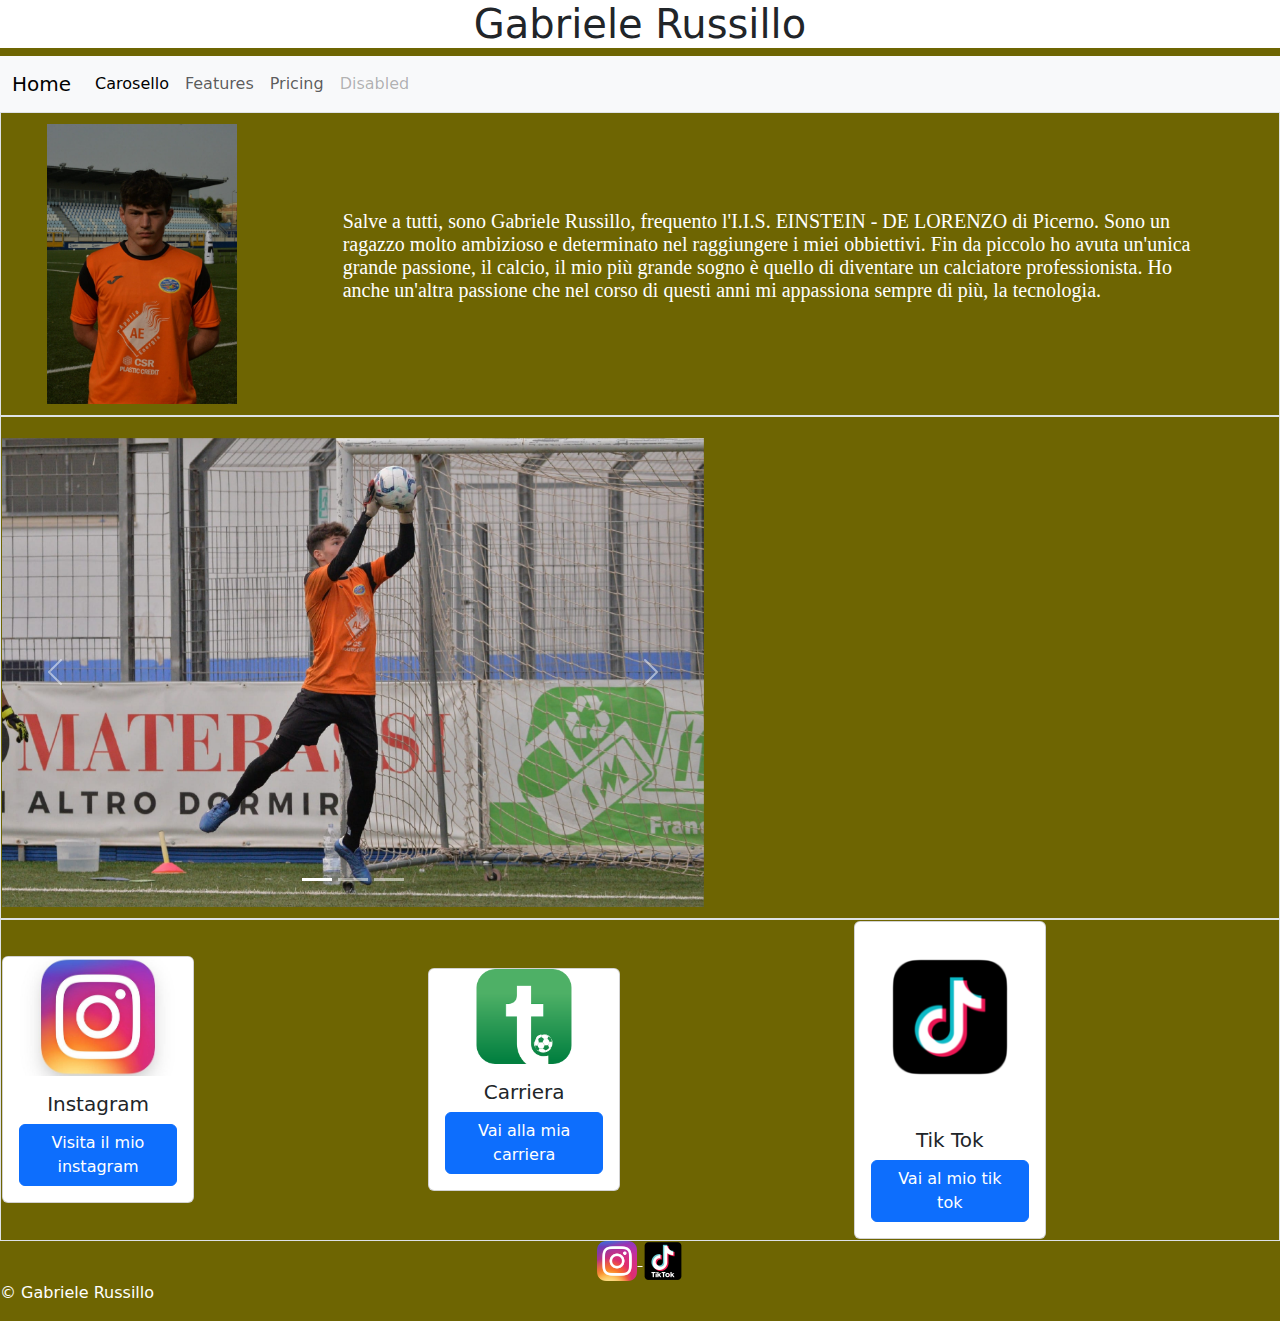
==== index.html @ b3c830a7 "up" ====
<html>
	<head>
		<title>GABRIELE RUSSILLO</title>	
			<link href="https://cdn.jsdelivr.net/npm/bootstrap@5.3.3/dist/css/bootstrap.min.css" rel="stylesheet" integrity="sha384-QWTKZyjpPEjISv5WaRU9OFeRpok6YctnYmDr5pNlyT2bRjXh0JMhjY6hW+ALEwIH" crossorigin="anonymous">
			<link rel="stylesheet" type="text/css" href="mystyle.css"/>
	</head>
		<body>	
			<header>
				<h1 class="h1">Gabriele Russillo</h1>
				<nav class="navbar navbar-expand-lg bg-body-tertiary">
				
  <div class="container-fluid">
    <a class="navbar-brand" href="#Home">Home</a>
    <button class="navbar-toggler" type="button" data-bs-toggle="collapse" data-bs-target="#navbarNav" aria-controls="navbarNav" aria-expanded="false" aria-label="Toggle navigation">
      <span class="navbar-toggler-icon"></span>
    </button>
    <div class="collapse navbar-collapse" id="navbarNav">
      <ul class="navbar-nav">
        <li class="nav-item">
          <a class="nav-link active" aria-current="page" href="#Carosello">Carosello</a>
        </li>
        <li class="nav-item">
          <a class="nav-link" href="#">Features</a>
        </li>
        <li class="nav-item">
          <a class="nav-link" href="#">Pricing</a>
        </li>
        <li class="nav-item">
          <a class="nav-link disabled" aria-disabled="true">Disabled</a>
        </li>
      </ul>
    </div>
  </div>
</nav>
			</header>
			
			
			
	<main>
	<section id="Home">
		<table class="border">
			<tbody>
				<tr>
					<td>
						<center>
							<img class="gabriele" src="gabriele.jpg" alt="Gabrile Russillo foto." title="Gabrile Russillo foto." />
						</center>	
					</td>
					<td class="style">
						<p class="style">
							Salve a tutti, sono Gabriele Russillo, frequento l'I.I.S. EINSTEIN - DE LORENZO di Picerno.
							Sono un ragazzo molto ambizioso e determinato nel raggiungere i miei obbiettivi. 
							Fin da piccolo ho avuta un'unica grande passione, il calcio, 
							il mio più grande sogno è quello di diventare un calciatore professionista. 
							Ho anche un'altra passione che nel corso di questi anni mi appassiona sempre di più, la tecnologia.
						</p>
						
					</td>
				</tr>
			</tbody>
		</table>
		</section>
<table class="border">
			<tbody>
				<tr>
					<td>
		
			<section id="Carosello">
			<div id="carouselExampleIndicators" class="carousel slide" style="margin-top:20px; margin-bottom:10px; margin-right:45%" >
  <div class="carousel-indicators">
    <button type="button" data-bs-target="#carouselExampleIndicators" data-bs-slide-to="0" class="active" aria-current="true" aria-label="Slide 1"></button>
    <button type="button" data-bs-target="#carouselExampleIndicators" data-bs-slide-to="1" aria-label="Slide 2"></button>
    <button type="button" data-bs-target="#carouselExampleIndicators" data-bs-slide-to="2" aria-label="Slide 3"></button>
  </div>
  <div class="carousel-inner">
    <div class="carousel-item active">
      <img src="4.jpg" class="d-block w-100" alt="...">
    </div>                                            
    <div class="carousel-item">                       
      <img src="5.jpg" class="d-block w-100" alt="...">
    </div>                                            
    <div class="carousel-item">                       
      <img src="6.jpg" class="d-block w-100" alt="..." >
    </div>
  </div>
  <button class="carousel-control-prev" type="button" data-bs-target="#carouselExampleIndicators" data-bs-slide="prev">
    <span class="carousel-control-prev-icon" aria-hidden="true"></span>
    <span class="visually-hidden">Previous</span>
  </button>
  <button class="carousel-control-next" type="button" data-bs-target="#carouselExampleIndicators" data-bs-slide="next">
    <span class="carousel-control-next-icon" aria-hidden="true"></span>
    <span class="visually-hidden">Next</span>
  </button>
</div>
</section>



</tbody>
				</tr>
					</td>
					
</table>
<table class="border">
				
				<tbody>
					<tr>
						<td>
							
								<div class="card" style="width: 12rem;">
  <img src="10.jpg" class="card-img-top" alt="Logo Instagram">
  <div class="card-body" style="text-align:center">
    <h5 class="card-title">Instagram</h5>
    <a href="https://www.instagram.com/_gabriele_russillo_/" target="_blank" class="btn btn-primary">Visita il mio instagram</a>
  </div>
</div>							
							
						</td>
						<td style="text-align: right">
							
								<div class="card" style="width: 12rem;">
  <img src="9.jpg" class="card-img-top" alt="Logo Tuttocampo">
  <div class="card-body" style="text-align:center">
    <h5 class="card-title">Carriera</h5>
    <a href="https://www.tuttocampo.it/Italia/GiovanissimiNazionaliU15/GironeDSerieC/Giocatore/Scheda/8597052/Carriera" target="_blank" class="btn btn-primary">Vai alla  mia carriera</a>
  </div>
</div>								
							
						</td>
						<td>
							
								<div class="card" style="width: 12rem;">
  <img src="13.jpg" class="card-img-top" alt="Logo Tuttocampo">
  <div class="card-body" style="text-align:center">
    <h5 class="card-title">Tik Tok</h5>
    <a href="https://www.tiktok.com/@_gabriele_russillo_" target="_blank" class="btn btn-primary">Vai al mio tik tok</a>
  </div>
</div>								
						</td>	
						</td>	
					</tr>
				</tbody>
			</table>



	<center> 
  <a href="https://www.instagram.com/_gabriele_russillo_/?__pwa=1#" target="_blank" style="color: white; text-decoration: underline;">
    <img src="16.jpg" alt="Instagram" style="width: 40px; height: 40px; vertical-align: middle;">    
  </a>
    
  <a href="https://www.tiktok.com/@_gabriele_russillo_" target="_blank" style="color: white; text-decoration: underline;">
    <img src="17.jpg" alt="Instagram" style="width: 40px; height: 40px; vertical-align: middle;">    
  </a>
</center>
	</main>
		<footer>
			<p style = "color:white";>&copy; Gabriele Russillo</p>
		</footer>
			<script src="https://cdn.jsdelivr.net/npm/bootstrap@5.3.3/dist/js/bootstrap.bundle.min.js" integrity="sha384-YvpcrYf0tY3lHB60NNkmXc5s9fDVZLESaAA55NDzOxhy9GkcIdslK1eN7N6jIeHz" crossorigin="anonymous"></script>

		</body>	
</html>
---- mystyle.css ----
body {
	background-color: #6e6502;
}
	
h1 {
	text-align:center;
	color:black;
	background-color:white;
}

.border {
	border: 2px double black;
}

table {
	width: 100%;
}

.style {
	font-size:20px;
	padding:30px; 
	color:white; 
	font-family:'Times New Roman', serif;
}

.gabriele {
	width: 75%;
	height: auto;
	padding:10px;	
}

.francavilla {
	width: 75%;
	height: auto;
	padding:10px;	
}
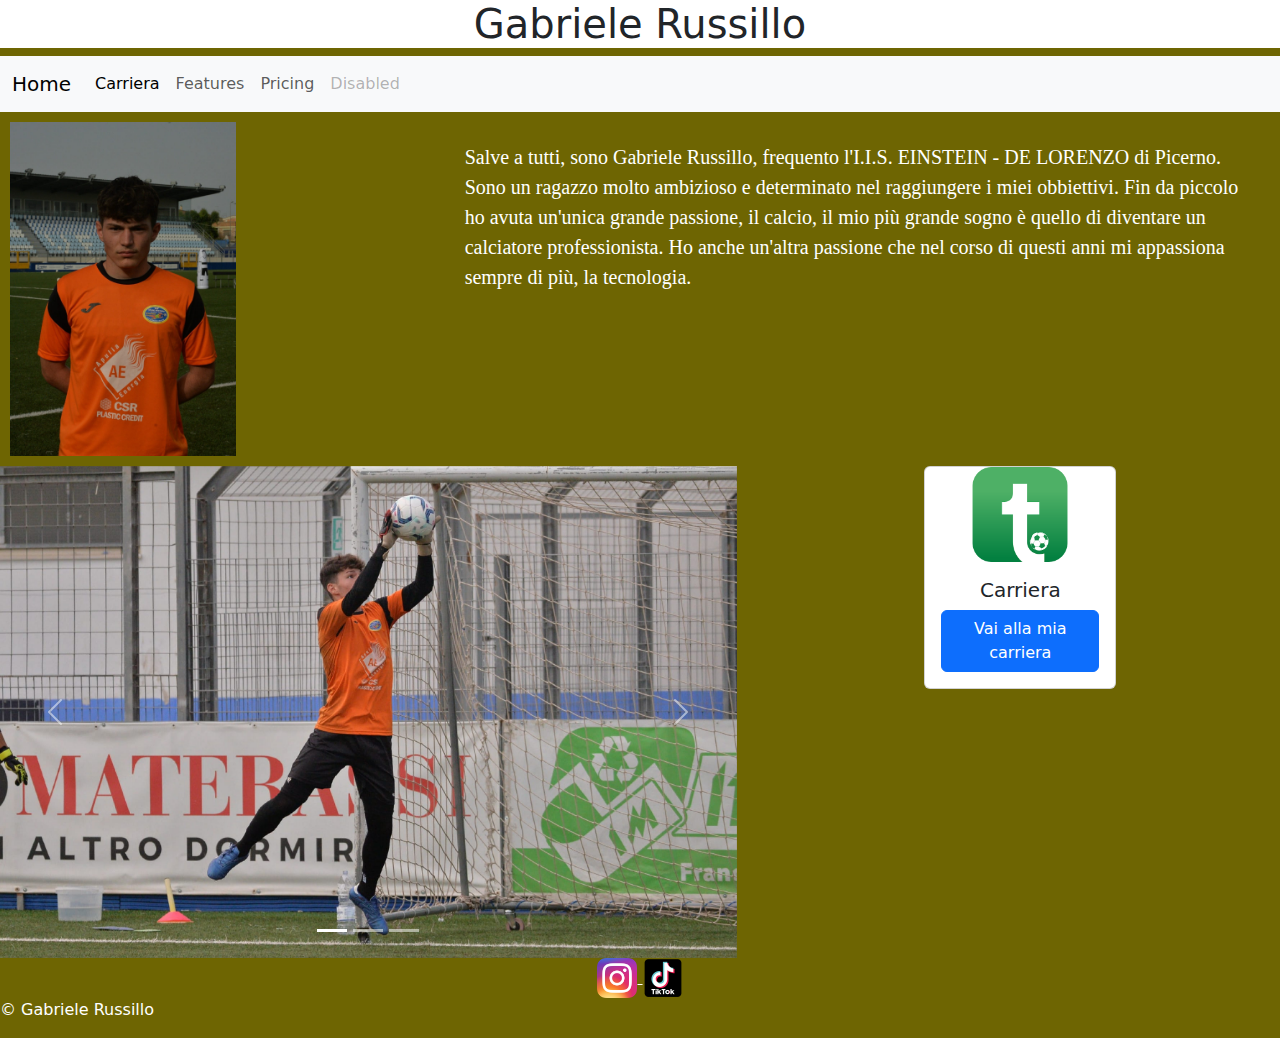
==== commit fd1f5759: "navbar" ====
--- a/index.html
+++ b/index.html
@@ -17,7 +17,7 @@
     <div class="collapse navbar-collapse" id="navbarNav">
       <ul class="navbar-nav">
         <li class="nav-item">
-          <a class="nav-link active" aria-current="page" href="#Carosello">Carosello</a>
+          <a class="nav-link active" aria-current="page" href="carriera.html" >Carriera</a>
         </li>
         <li class="nav-item">
           <a class="nav-link" href="#">Features</a>
@@ -38,35 +38,25 @@
 			
 	<main>
 	<section id="Home">
-		<table class="border">
-			<tbody>
-				<tr>
-					<td>
-						<center>
-							<img class="gabriele" src="gabriele.jpg" alt="Gabrile Russillo foto." title="Gabrile Russillo foto." />
-						</center>	
-					</td>
-					<td class="style">
-						<p class="style">
-							Salve a tutti, sono Gabriele Russillo, frequento l'I.I.S. EINSTEIN - DE LORENZO di Picerno.
-							Sono un ragazzo molto ambizioso e determinato nel raggiungere i miei obbiettivi. 
-							Fin da piccolo ho avuta un'unica grande passione, il calcio, 
-							il mio più grande sogno è quello di diventare un calciatore professionista. 
-							Ho anche un'altra passione che nel corso di questi anni mi appassiona sempre di più, la tecnologia.
-						</p>
-						
-					</td>
-				</tr>
-			</tbody>
-		</table>
+		<div class="row">
+			<div class="col-4" style="background-color:#6e6502;">
+			<img class="gabriele" src="gabriele.jpg" alt="Gabrile Russillo foto." title="Gabrile Russillo foto." />
+			</div>
+			<div class="col-8" style="background-color:#6e6502;">
+			<p class="style">
+				Salve a tutti, sono Gabriele Russillo, frequento l'I.I.S. EINSTEIN - DE LORENZO di Picerno.
+				Sono un ragazzo molto ambizioso e determinato nel raggiungere i miei obbiettivi. 
+				Fin da piccolo ho avuta un'unica grande passione, il calcio, 
+				il mio più grande sogno è quello di diventare un calciatore professionista. 
+				Ho anche un'altra passione che nel corso di questi anni mi appassiona sempre di più, la tecnologia.
+			</p>
+			</div>
+		</div>
 		</section>
-<table class="border">
-			<tbody>
-				<tr>
-					<td>
-		
-			<section id="Carosello">
-			<div id="carouselExampleIndicators" class="carousel slide" style="margin-top:20px; margin-bottom:10px; margin-right:45%" >
+		<section id="Carosello">
+		<div class="row">
+			<div class="col-7" style="background-color:#6e6502;">
+<div id="carouselExampleIndicators" class="carousel slide">
   <div class="carousel-indicators">
     <button type="button" data-bs-target="#carouselExampleIndicators" data-bs-slide-to="0" class="active" aria-current="true" aria-label="Slide 1"></button>
     <button type="button" data-bs-target="#carouselExampleIndicators" data-bs-slide-to="1" aria-label="Slide 2"></button>
@@ -91,59 +81,24 @@
     <span class="carousel-control-next-icon" aria-hidden="true"></span>
     <span class="visually-hidden">Next</span>
   </button>
-</div>
-</section>
-
-
-
-</tbody>
-				</tr>
-					</td>
-					
-</table>
-<table class="border">
-				
-				<tbody>
-					<tr>
-						<td>
-							
-								<div class="card" style="width: 12rem;">
-  <img src="10.jpg" class="card-img-top" alt="Logo Instagram">
-  <div class="card-body" style="text-align:center">
-    <h5 class="card-title">Instagram</h5>
-    <a href="https://www.instagram.com/_gabriele_russillo_/" target="_blank" class="btn btn-primary">Visita il mio instagram</a>
-  </div>
-</div>							
-							
-						</td>
-						<td style="text-align: right">
-							
-								<div class="card" style="width: 12rem;">
+</div>			</div>
+			<div class="col-5" style="background-color:#6e6502;">
+			<center>
+				<div class="card" style="width: 12rem;">
   <img src="9.jpg" class="card-img-top" alt="Logo Tuttocampo">
   <div class="card-body" style="text-align:center">
     <h5 class="card-title">Carriera</h5>
     <a href="https://www.tuttocampo.it/Italia/GiovanissimiNazionaliU15/GironeDSerieC/Giocatore/Scheda/8597052/Carriera" target="_blank" class="btn btn-primary">Vai alla  mia carriera</a>
   </div>
-</div>								
-							
-						</td>
-						<td>
-							
-								<div class="card" style="width: 12rem;">
-  <img src="13.jpg" class="card-img-top" alt="Logo Tuttocampo">
-  <div class="card-body" style="text-align:center">
-    <h5 class="card-title">Tik Tok</h5>
-    <a href="https://www.tiktok.com/@_gabriele_russillo_" target="_blank" class="btn btn-primary">Vai al mio tik tok</a>
-  </div>
-</div>								
-						</td>	
-						</td>	
-					</tr>
-				</tbody>
-			</table>
+</div>	
+</center>
+		</div>
+			</div>
+			</section>
 
 
-
+</tbody>
+				
 	<center> 
   <a href="https://www.instagram.com/_gabriele_russillo_/?__pwa=1#" target="_blank" style="color: white; text-decoration: underline;">
     <img src="16.jpg" alt="Instagram" style="width: 40px; height: 40px; vertical-align: middle;">    
--- a/mystyle.css
+++ b/mystyle.css
@@ -24,7 +24,7 @@
 }
 
 .gabriele {
-	width: 75%;
+	width: 60%;
 	height: auto;
 	padding:10px;	
 }
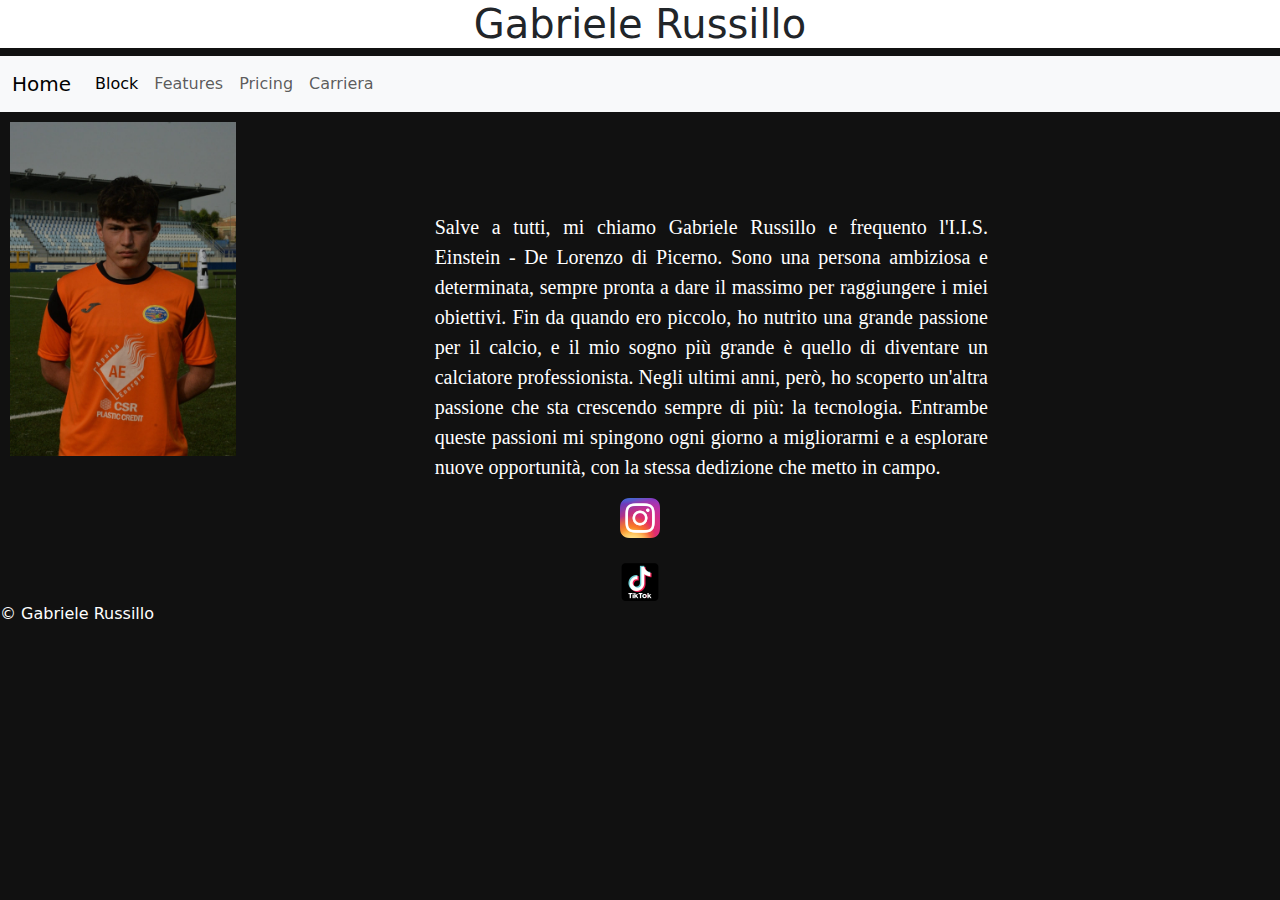
==== commit 9f97b6fd: "up" ====
--- a/index.html
+++ b/index.html
@@ -7,112 +7,63 @@
 		<body>	
 			<header>
 				<h1 class="h1">Gabriele Russillo</h1>
-				<nav class="navbar navbar-expand-lg bg-body-tertiary">
+					<nav class="navbar navbar-expand-lg bg-body-tertiary">
 				
-  <div class="container-fluid">
-    <a class="navbar-brand" href="#Home">Home</a>
-    <button class="navbar-toggler" type="button" data-bs-toggle="collapse" data-bs-target="#navbarNav" aria-controls="navbarNav" aria-expanded="false" aria-label="Toggle navigation">
-      <span class="navbar-toggler-icon"></span>
-    </button>
-    <div class="collapse navbar-collapse" id="navbarNav">
-      <ul class="navbar-nav">
-        <li class="nav-item">
-          <a class="nav-link active" aria-current="page" href="carriera.html" >Carriera</a>
-        </li>
-        <li class="nav-item">
-          <a class="nav-link" href="#">Features</a>
-        </li>
-        <li class="nav-item">
-          <a class="nav-link" href="#">Pricing</a>
-        </li>
-        <li class="nav-item">
-          <a class="nav-link disabled" aria-disabled="true">Disabled</a>
-        </li>
-      </ul>
-    </div>
-  </div>
-</nav>
+						<div class="container-fluid">
+							<a class="navbar-brand" href="#Home">Home</a>
+								<button class="navbar-toggler" type="button" data-bs-toggle="collapse" data-bs-target="#navbarNav" aria-controls="navbarNav" aria-expanded="false" aria-label="Toggle navigation">
+									<span class="navbar-toggler-icon"></span>
+								</button>
+									<div class="collapse navbar-collapse" id="navbarNav">
+										<ul class="navbar-nav">
+											<li class="nav-item">
+												<a class="nav-link active" aria-current="page" href="#" >Block</a>
+											</li>
+											<li class="nav-item">
+												<a class="nav-link" href="#">Features</a>
+											</li>
+											<li class="nav-item">
+												<a class="nav-link" href="#">Pricing</a>
+											</li>
+											<li class="nav-item">
+												<a class="nav-link" href="carriera.html">Carriera</a>
+											</li>
+										</ul>
+						</div>
+									</div>
+					</nav>
 			</header>
-			
-			
-			
-	<main>
-	<section id="Home">
-		<div class="row">
-			<div class="col-4" style="background-color:#6e6502;">
-			<img class="gabriele" src="gabriele.jpg" alt="Gabrile Russillo foto." title="Gabrile Russillo foto." />
-			</div>
-			<div class="col-8" style="background-color:#6e6502;">
-			<p class="style">
-				Salve a tutti, sono Gabriele Russillo, frequento l'I.I.S. EINSTEIN - DE LORENZO di Picerno.
-				Sono un ragazzo molto ambizioso e determinato nel raggiungere i miei obbiettivi. 
-				Fin da piccolo ho avuta un'unica grande passione, il calcio, 
-				il mio più grande sogno è quello di diventare un calciatore professionista. 
-				Ho anche un'altra passione che nel corso di questi anni mi appassiona sempre di più, la tecnologia.
-			</p>
-			</div>
-		</div>
-		</section>
-		<section id="Carosello">
-		<div class="row">
-			<div class="col-7" style="background-color:#6e6502;">
-<div id="carouselExampleIndicators" class="carousel slide">
-  <div class="carousel-indicators">
-    <button type="button" data-bs-target="#carouselExampleIndicators" data-bs-slide-to="0" class="active" aria-current="true" aria-label="Slide 1"></button>
-    <button type="button" data-bs-target="#carouselExampleIndicators" data-bs-slide-to="1" aria-label="Slide 2"></button>
-    <button type="button" data-bs-target="#carouselExampleIndicators" data-bs-slide-to="2" aria-label="Slide 3"></button>
-  </div>
-  <div class="carousel-inner">
-    <div class="carousel-item active">
-      <img src="4.jpg" class="d-block w-100" alt="...">
-    </div>                                            
-    <div class="carousel-item">                       
-      <img src="5.jpg" class="d-block w-100" alt="...">
-    </div>                                            
-    <div class="carousel-item">                       
-      <img src="6.jpg" class="d-block w-100" alt="..." >
-    </div>
-  </div>
-  <button class="carousel-control-prev" type="button" data-bs-target="#carouselExampleIndicators" data-bs-slide="prev">
-    <span class="carousel-control-prev-icon" aria-hidden="true"></span>
-    <span class="visually-hidden">Previous</span>
-  </button>
-  <button class="carousel-control-next" type="button" data-bs-target="#carouselExampleIndicators" data-bs-slide="next">
-    <span class="carousel-control-next-icon" aria-hidden="true"></span>
-    <span class="visually-hidden">Next</span>
-  </button>
-</div>			</div>
-			<div class="col-5" style="background-color:#6e6502;">
-			<center>
-				<div class="card" style="width: 12rem;">
-  <img src="9.jpg" class="card-img-top" alt="Logo Tuttocampo">
-  <div class="card-body" style="text-align:center">
-    <h5 class="card-title">Carriera</h5>
-    <a href="https://www.tuttocampo.it/Italia/GiovanissimiNazionaliU15/GironeDSerieC/Giocatore/Scheda/8597052/Carriera" target="_blank" class="btn btn-primary">Vai alla  mia carriera</a>
-  </div>
-</div>	
-</center>
-		</div>
-			</div>
-			</section>
-
-
-</tbody>
+				<main>
+					<section id="Home">
+						<div class="row">
+							<div class="col-4" ">
+								<img class="gabriele" src="gabriele.jpg" alt="Gabrile Russillo foto." title="Gabrile Russillo foto." />
+							</div>
+							<div class="col-8" ">
+								<p class="style">
+									Salve a tutti, mi chiamo Gabriele Russillo e frequento l'I.I.S. Einstein - De Lorenzo di Picerno. 
+									Sono una persona ambiziosa e determinata, sempre pronta a dare il massimo per raggiungere i miei obiettivi. 
+									Fin da quando ero piccolo, ho nutrito una grande passione per il calcio, e il mio sogno più grande è quello di diventare un calciatore 
+									professionista. Negli ultimi anni, però, ho scoperto un'altra passione che sta crescendo sempre di più: la tecnologia. 
+									Entrambe queste passioni mi spingono ogni giorno a migliorarmi e a esplorare nuove opportunità, con la stessa dedizione che metto in campo.
+								</p>
+							</div>
+						</div>
+					</section>
+						<center> 
+							<a href="https://www.instagram.com/_gabriele_russillo_/?__pwa=1#" target="_blank" style="color: white; text-decoration: underline;">
+								<img src="16.jpg" alt="Instagram" style="width: 40px; height: 40px; vertical-align: middle;">    
+							</a><br><br>
 				
-	<center> 
-  <a href="https://www.instagram.com/_gabriele_russillo_/?__pwa=1#" target="_blank" style="color: white; text-decoration: underline;">
-    <img src="16.jpg" alt="Instagram" style="width: 40px; height: 40px; vertical-align: middle;">    
-  </a>
-    
-  <a href="https://www.tiktok.com/@_gabriele_russillo_" target="_blank" style="color: white; text-decoration: underline;">
-    <img src="17.jpg" alt="Instagram" style="width: 40px; height: 40px; vertical-align: middle;">    
-  </a>
-</center>
-	</main>
-		<footer>
-			<p style = "color:white";>&copy; Gabriele Russillo</p>
-		</footer>
-			<script src="https://cdn.jsdelivr.net/npm/bootstrap@5.3.3/dist/js/bootstrap.bundle.min.js" integrity="sha384-YvpcrYf0tY3lHB60NNkmXc5s9fDVZLESaAA55NDzOxhy9GkcIdslK1eN7N6jIeHz" crossorigin="anonymous"></script>
+							<a href="https://www.tiktok.com/@_gabriele_russillo_" target="_blank" style="color: white; text-decoration: underline;">
+								<img src="17.jpg" alt="Tik Tok" style="width: 40px; height: 40px; vertical-align: middle;">    
+							</a>
+						</center>
+				</main>
+				<footer>
+					<p style = "color:white";>&copy; Gabriele Russillo</p>
+				</footer>
+					<script src="https://cdn.jsdelivr.net/npm/bootstrap@5.3.3/dist/js/bootstrap.bundle.min.js" integrity="sha384-YvpcrYf0tY3lHB60NNkmXc5s9fDVZLESaAA55NDzOxhy9GkcIdslK1eN7N6jIeHz" crossorigin="anonymous"></script>
 
 		</body>	
 </html>--- a/mystyle.css
+++ b/mystyle.css
@@ -1,6 +1,5 @@
-body {
-	background-color: #6e6502;
-}
+ body {
+		background-color: #111111;
 	
 h1 {
 	text-align:center;
@@ -18,9 +17,12 @@
 
 .style {
 	font-size:20px;
-	padding:30px; 
+	padding-left: 0px; 
+	padding-top: 100px;
+	padding-right: 292px;
 	color:white; 
 	font-family:'Times New Roman', serif;
+	text-align: justify;
 }
 
 .gabriele {
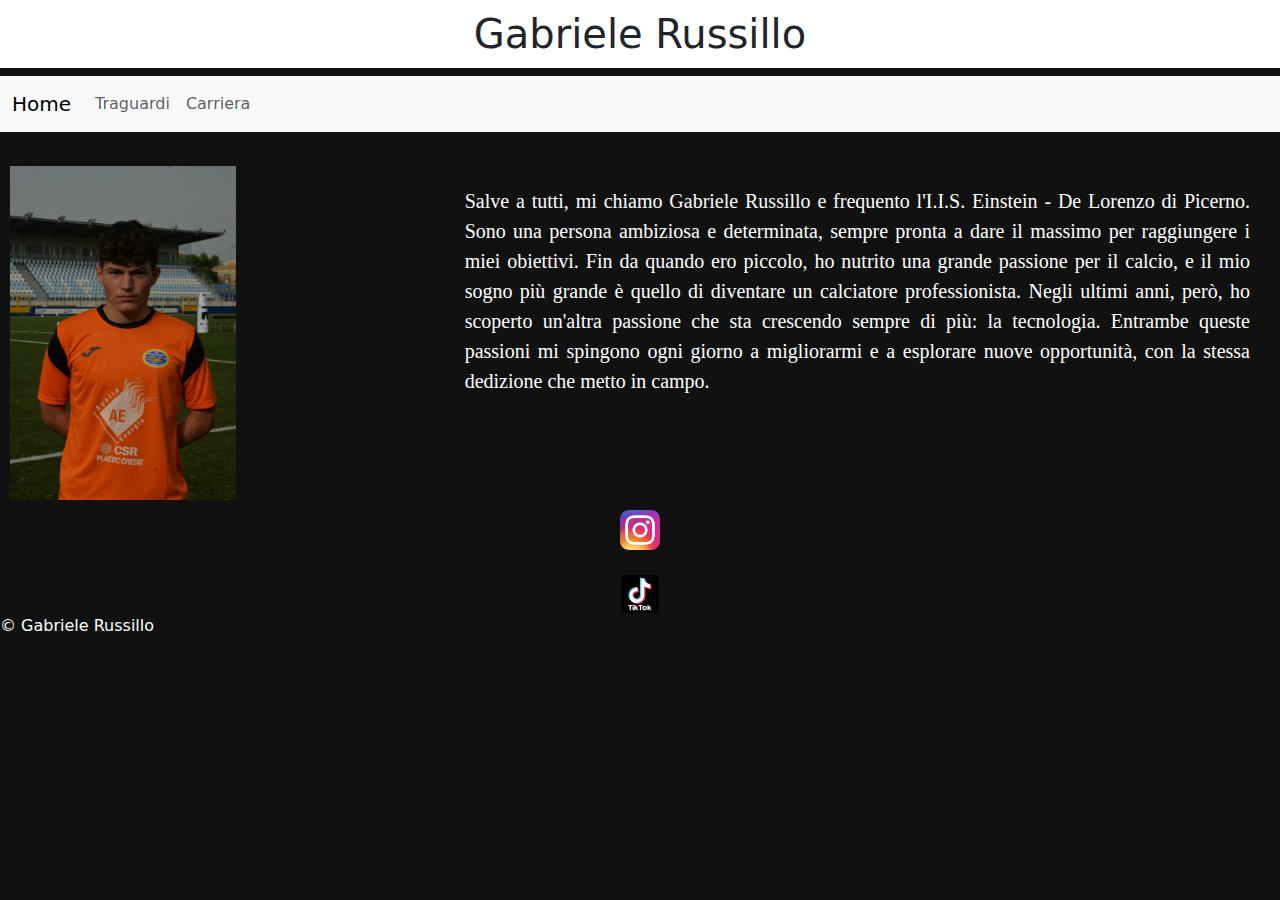
==== commit 7f659124: "new" ====
--- a/index.html
+++ b/index.html
@@ -3,6 +3,8 @@
 		<title>GABRIELE RUSSILLO</title>	
 			<link href="https://cdn.jsdelivr.net/npm/bootstrap@5.3.3/dist/css/bootstrap.min.css" rel="stylesheet" integrity="sha384-QWTKZyjpPEjISv5WaRU9OFeRpok6YctnYmDr5pNlyT2bRjXh0JMhjY6hW+ALEwIH" crossorigin="anonymous">
 			<link rel="stylesheet" type="text/css" href="mystyle.css"/>
+			<link rel="icon" type="image/x-icon" href="curriculum.ico">
+
 	</head>
 		<body>	
 			<header>
@@ -17,30 +19,30 @@
 									<div class="collapse navbar-collapse" id="navbarNav">
 										<ul class="navbar-nav">
 											<li class="nav-item">
-												<a class="nav-link active" aria-current="page" href="#" >Block</a>
+												<a class="nav-link" href="traguardi.html" >Traguardi</a>
 											</li>
-											<li class="nav-item">
+											<!--<li class="nav-item">
 												<a class="nav-link" href="#">Features</a>
 											</li>
 											<li class="nav-item">
 												<a class="nav-link" href="#">Pricing</a>
-											</li>
+											</li>--!>
 											<li class="nav-item">
 												<a class="nav-link" href="carriera.html">Carriera</a>
 											</li>
 										</ul>
 						</div>
 									</div>
-					</nav>
+					</nav><br>
 			</header>
 				<main>
 					<section id="Home">
 						<div class="row">
-							<div class="col-4" ">
+							<div class="col-4">
 								<img class="gabriele" src="gabriele.jpg" alt="Gabrile Russillo foto." title="Gabrile Russillo foto." />
 							</div>
 							<div class="col-8" ">
-								<p class="style">
+								<p class="stile">
 									Salve a tutti, mi chiamo Gabriele Russillo e frequento l'I.I.S. Einstein - De Lorenzo di Picerno. 
 									Sono una persona ambiziosa e determinata, sempre pronta a dare il massimo per raggiungere i miei obiettivi. 
 									Fin da quando ero piccolo, ho nutrito una grande passione per il calcio, e il mio sogno più grande è quello di diventare un calciatore 
--- a/mystyle.css
+++ b/mystyle.css
@@ -1,10 +1,12 @@
- body {
-		background-color: #111111;
-	
+body {
+	background-color: #111111;
+}
+ 
 h1 {
 	text-align:center;
 	color:black;
 	background-color:white;
+	padding:10px;
 }
 
 .border {
@@ -15,12 +17,10 @@
 	width: 100%;
 }
 
-.style {
+.stile {
 	font-size:20px;
-	padding-left: 0px; 
-	padding-top: 100px;
-	padding-right: 292px;
 	color:white; 
+	padding:30px;
 	font-family:'Times New Roman', serif;
 	text-align: justify;
 }
@@ -37,3 +37,27 @@
 	padding:10px;	
 }
 
+.olimpiadi {
+	width: 100%;
+	height: auto;
+	padding:10px;
+}
+h2 {
+	text-align:center;
+	color:black;
+	background-color:#8a9597;
+	padding: 10px;
+}
+.attestato{
+	width: 100%;
+	height: auto;
+	padding:10px;
+}
+
+.columbus{
+	width: 65%;
+	height: auto;
+	padding:10px;
+}
+	
+
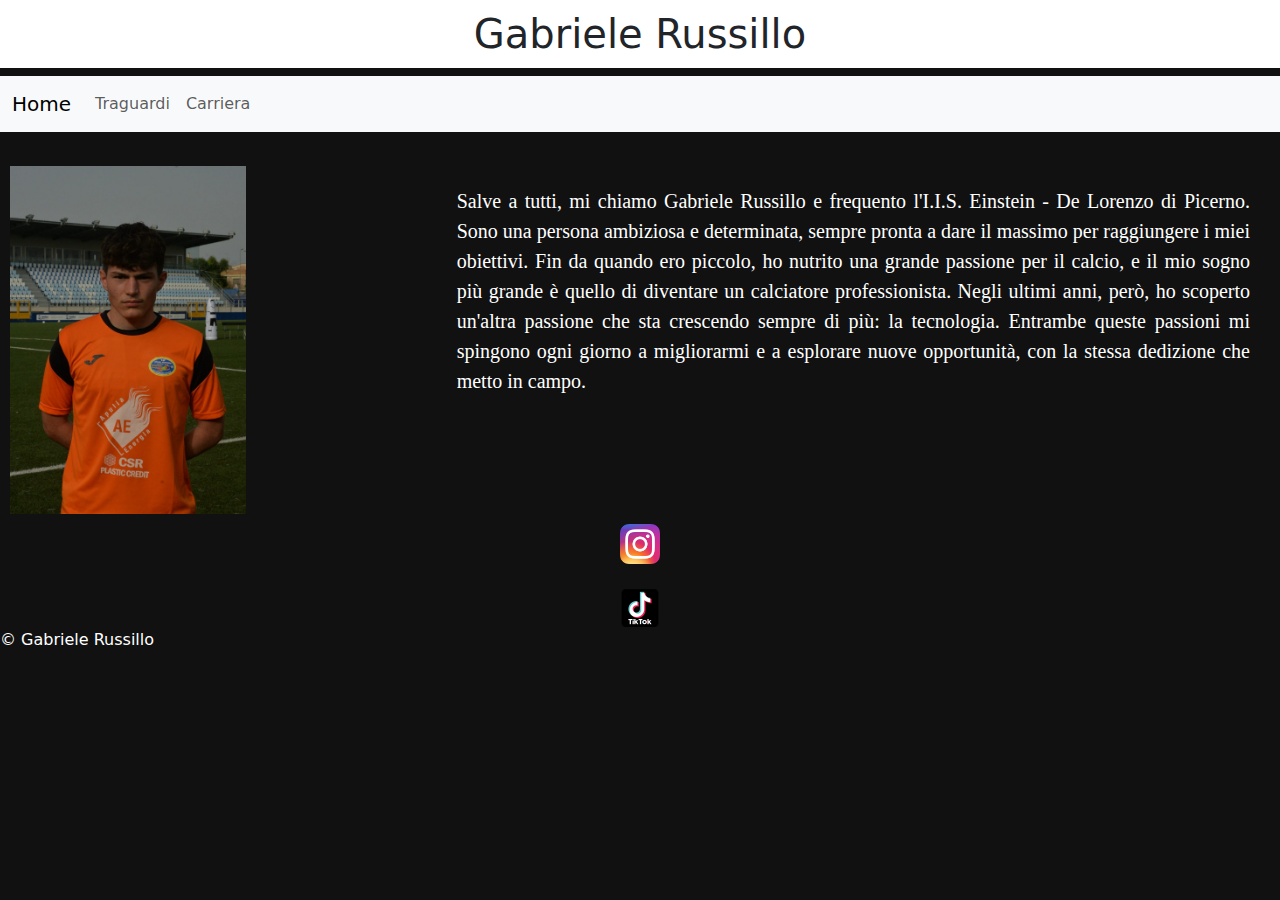
==== commit a8ba32e3: "up" ====
--- a/index.html
+++ b/index.html
@@ -1,71 +1,70 @@
 <html>
-	<head>
-		<title>GABRIELE RUSSILLO</title>	
-			<link href="https://cdn.jsdelivr.net/npm/bootstrap@5.3.3/dist/css/bootstrap.min.css" rel="stylesheet" integrity="sha384-QWTKZyjpPEjISv5WaRU9OFeRpok6YctnYmDr5pNlyT2bRjXh0JMhjY6hW+ALEwIH" crossorigin="anonymous">
-			<link rel="stylesheet" type="text/css" href="mystyle.css"/>
-			<link rel="icon" type="image/x-icon" href="curriculum.ico">
-
-	</head>
-		<body>	
-			<header>
-				<h1 class="h1">Gabriele Russillo</h1>
-					<nav class="navbar navbar-expand-lg bg-body-tertiary">
-				
-						<div class="container-fluid">
-							<a class="navbar-brand" href="#Home">Home</a>
-								<button class="navbar-toggler" type="button" data-bs-toggle="collapse" data-bs-target="#navbarNav" aria-controls="navbarNav" aria-expanded="false" aria-label="Toggle navigation">
-									<span class="navbar-toggler-icon"></span>
-								</button>
-									<div class="collapse navbar-collapse" id="navbarNav">
-										<ul class="navbar-nav">
-											<li class="nav-item">
-												<a class="nav-link" href="traguardi.html" >Traguardi</a>
-											</li>
-											<!--<li class="nav-item">
-												<a class="nav-link" href="#">Features</a>
-											</li>
-											<li class="nav-item">
-												<a class="nav-link" href="#">Pricing</a>
-											</li>--!>
-											<li class="nav-item">
-												<a class="nav-link" href="carriera.html">Carriera</a>
-											</li>
-										</ul>
-						</div>
-									</div>
-					</nav><br>
-			</header>
-				<main>
-					<section id="Home">
-						<div class="row">
-							<div class="col-4">
-								<img class="gabriele" src="gabriele.jpg" alt="Gabrile Russillo foto." title="Gabrile Russillo foto." />
-							</div>
-							<div class="col-8" ">
-								<p class="stile">
-									Salve a tutti, mi chiamo Gabriele Russillo e frequento l'I.I.S. Einstein - De Lorenzo di Picerno. 
-									Sono una persona ambiziosa e determinata, sempre pronta a dare il massimo per raggiungere i miei obiettivi. 
-									Fin da quando ero piccolo, ho nutrito una grande passione per il calcio, e il mio sogno più grande è quello di diventare un calciatore 
-									professionista. Negli ultimi anni, però, ho scoperto un'altra passione che sta crescendo sempre di più: la tecnologia. 
-									Entrambe queste passioni mi spingono ogni giorno a migliorarmi e a esplorare nuove opportunità, con la stessa dedizione che metto in campo.
-								</p>
-							</div>
-						</div>
-					</section>
-						<center> 
-							<a href="https://www.instagram.com/_gabriele_russillo_/?__pwa=1#" target="_blank" style="color: white; text-decoration: underline;">
-								<img src="16.jpg" alt="Instagram" style="width: 40px; height: 40px; vertical-align: middle;">    
-							</a><br><br>
-				
-							<a href="https://www.tiktok.com/@_gabriele_russillo_" target="_blank" style="color: white; text-decoration: underline;">
-								<img src="17.jpg" alt="Tik Tok" style="width: 40px; height: 40px; vertical-align: middle;">    
-							</a>
-						</center>
-				</main>
-				<footer>
-					<p style = "color:white";>&copy; Gabriele Russillo</p>
-				</footer>
-					<script src="https://cdn.jsdelivr.net/npm/bootstrap@5.3.3/dist/js/bootstrap.bundle.min.js" integrity="sha384-YvpcrYf0tY3lHB60NNkmXc5s9fDVZLESaAA55NDzOxhy9GkcIdslK1eN7N6jIeHz" crossorigin="anonymous"></script>
-
-		</body>	
+   <head>
+      <title>GABRIELE RUSSILLO</title>
+      <link href="https://cdn.jsdelivr.net/npm/bootstrap@5.3.3/dist/css/bootstrap.min.css" rel="stylesheet" integrity="sha384-QWTKZyjpPEjISv5WaRU9OFeRpok6YctnYmDr5pNlyT2bRjXh0JMhjY6hW+ALEwIH" crossorigin="anonymous">
+      <link rel="stylesheet" type="text/css" href="mystyle.css"/>
+      <link rel="icon" type="image/x-icon" href="curriculum.ico">
+   </head>
+   <body>
+      <header>
+         <h1 class="h1">Gabriele Russillo</h1>
+         <nav class="navbar navbar-expand-lg bg-body-tertiary">
+            <div class="container-fluid">
+               <a class="navbar-brand" href="#Home">Home</a>
+               <button class="navbar-toggler" type="button" data-bs-toggle="collapse" data-bs-target="#navbarNav" aria-controls="navbarNav" aria-expanded="false" aria-label="Toggle navigation">
+               <span class="navbar-toggler-icon"></span>
+               </button>
+               <div class="collapse navbar-collapse" id="navbarNav">
+                  <ul class="navbar-nav">
+                     <li class="nav-item">
+                        <a class="nav-link" href="traguardi.html" >Traguardi</a>
+                     </li>
+                     <!--
+                     <li class="nav-item">
+                        <a class="nav-link" href="#">Features</a>
+                     </li>
+                     <li class="nav-item">
+                        <a class="nav-link" href="#">Pricing</a>
+                     </li>
+                     --!>
+                     <li class="nav-item">
+                        <a class="nav-link" href="carriera.html">Carriera</a>
+                     </li>
+                  </ul>
+               </div>
+            </div>
+         </nav>
+         <br>
+      </header>
+      <main>
+         <section id="Home">
+            <div class="row" style="--bs-gutter-x:0">
+               <div class="col-4">
+                  <img class="gabriele" src="gabriele.jpg" alt="Gabrile Russillo foto." title="Gabrile Russillo foto." />
+               </div>
+               <div class="col-8">
+                  <p class="stile">
+                     Salve a tutti, mi chiamo Gabriele Russillo e frequento l'I.I.S. Einstein - De Lorenzo di Picerno. 
+                     Sono una persona ambiziosa e determinata, sempre pronta a dare il massimo per raggiungere i miei obiettivi. 
+                     Fin da quando ero piccolo, ho nutrito una grande passione per il calcio, e il mio sogno più grande è quello di diventare un calciatore 
+                     professionista. Negli ultimi anni, però, ho scoperto un'altra passione che sta crescendo sempre di più: la tecnologia. 
+                     Entrambe queste passioni mi spingono ogni giorno a migliorarmi e a esplorare nuove opportunità, con la stessa dedizione che metto in campo.
+                  </p>
+               </div>
+            </div>
+         </section>
+         <center> 
+            <a href="https://www.instagram.com/_gabriele_russillo_/?__pwa=1#" target="_blank" style="color: white; text-decoration: underline;">
+            <img src="16.jpg" alt="Instagram" style="width: 40px; height: 40px; vertical-align: middle;">    
+            </a><br><br>
+            <a href="https://www.tiktok.com/@_gabriele_russillo_" target="_blank" style="color: white; text-decoration: underline;">
+            <img src="17.jpg" alt="Tik Tok" style="width: 40px; height: 40px; vertical-align: middle;">    
+            </a>
+         </center>
+      </main>
+      <footer >
+         <p style = "color:white;"> &copy; Gabriele Russillo</p>
+      </footer>
+      <script src="https://cdn.jsdelivr.net/npm/bootstrap@5.3.3/dist/js/bootstrap.bundle.min.js" integrity="sha384-YvpcrYf0tY3lHB60NNkmXc5s9fDVZLESaAA55NDzOxhy9GkcIdslK1eN7N6jIeHz" crossorigin="anonymous"></script>
+   </body>
 </html>--- a/mystyle.css
+++ b/mystyle.css
@@ -1,5 +1,12 @@
 body {
 	background-color: #111111;
+	margin:0;
+	padding:0;
+}
+
+header, main, footer {
+	padding:0;
+	margin:0;
 }
  
 h1 {
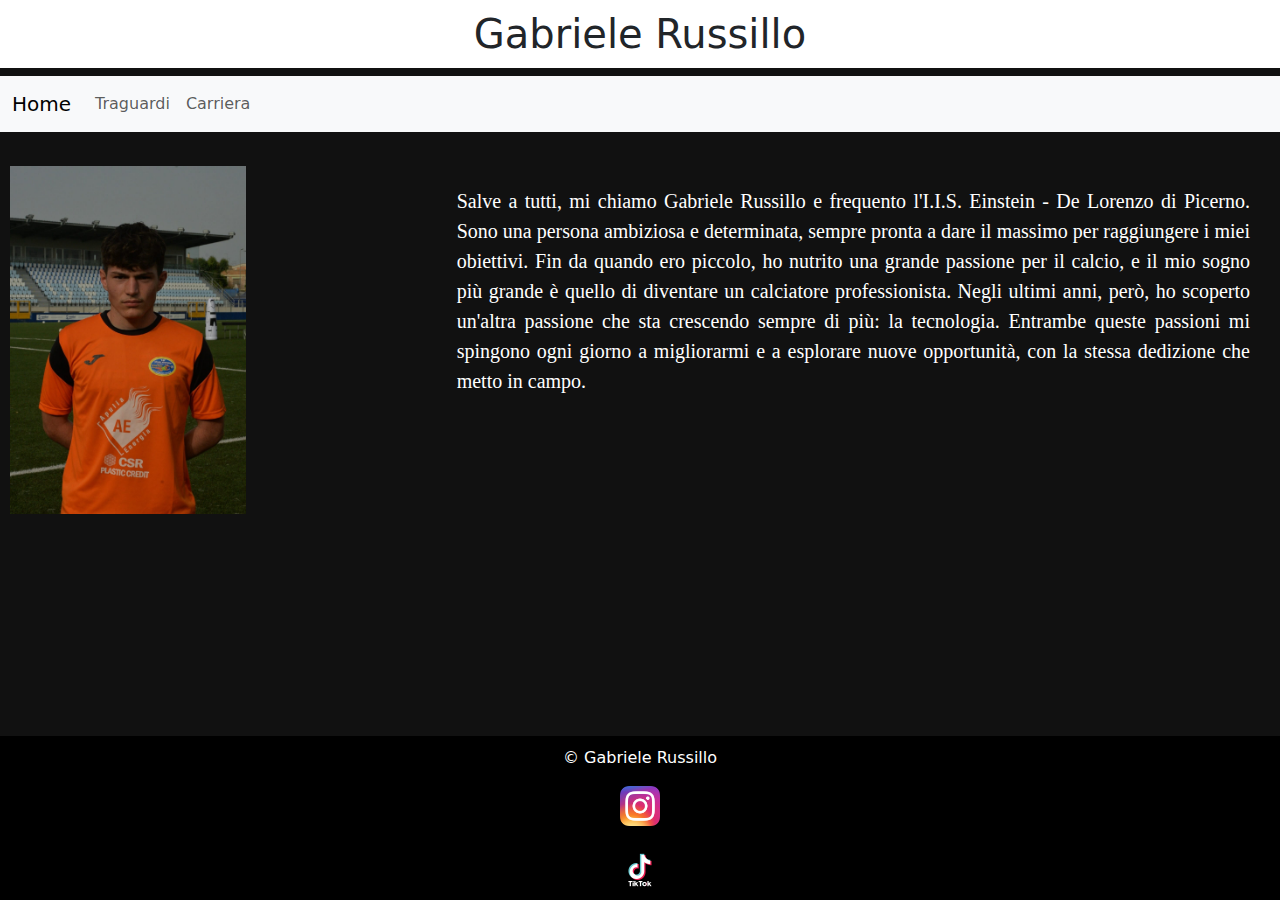
==== commit da8bac9f: "up" ====
--- a/index.html
+++ b/index.html
@@ -53,7 +53,11 @@
                </div>
             </div>
          </section>
-         <center> 
+        
+      </main>
+      <footer class="sticky-footer" >
+         <p style = "color:white;"> &copy; Gabriele Russillo</p>
+		  <center> 
             <a href="https://www.instagram.com/_gabriele_russillo_/?__pwa=1#" target="_blank" style="color: white; text-decoration: underline;">
             <img src="16.jpg" alt="Instagram" style="width: 40px; height: 40px; vertical-align: middle;">    
             </a><br><br>
@@ -61,9 +65,6 @@
             <img src="17.jpg" alt="Tik Tok" style="width: 40px; height: 40px; vertical-align: middle;">    
             </a>
          </center>
-      </main>
-      <footer >
-         <p style = "color:white;"> &copy; Gabriele Russillo</p>
       </footer>
       <script src="https://cdn.jsdelivr.net/npm/bootstrap@5.3.3/dist/js/bootstrap.bundle.min.js" integrity="sha384-YvpcrYf0tY3lHB60NNkmXc5s9fDVZLESaAA55NDzOxhy9GkcIdslK1eN7N6jIeHz" crossorigin="anonymous"></script>
    </body>
--- a/mystyle.css
+++ b/mystyle.css
@@ -53,7 +53,7 @@
 	text-align:center;
 	color:black;
 	background-color:#8a9597;
-	padding: 10px;
+
 }
 .attestato{
 	width: 100%;
@@ -62,9 +62,18 @@
 }
 
 .columbus{
-	width: 65%;
+	width: 100%;
 	height: auto;
 	padding:10px;
 }
+ .sticky-footer {
+            position: fixed;
+            bottom: 0;
+            width: 100%;
+            background-color: #000;
+            color: white;
+            text-align: center;
+            padding: 10px 0;
+            z-index: 10;
 	
 
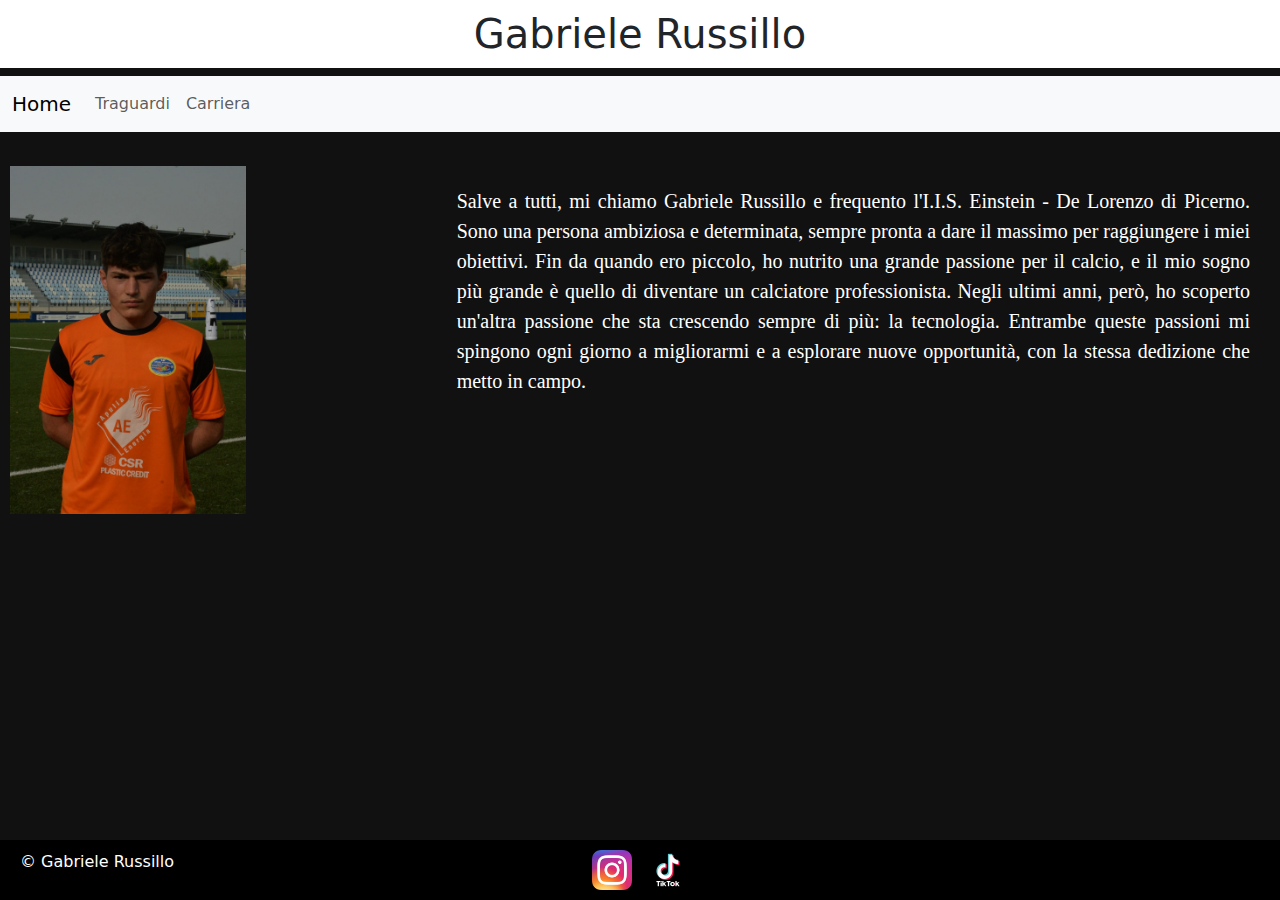
==== commit 82225bf5: "up" ====
--- a/index.html
+++ b/index.html
@@ -53,18 +53,21 @@
                </div>
             </div>
          </section>
-        
       </main>
       <footer class="sticky-footer" >
-         <p style = "color:white;"> &copy; Gabriele Russillo</p>
-		  <center> 
-            <a href="https://www.instagram.com/_gabriele_russillo_/?__pwa=1#" target="_blank" style="color: white; text-decoration: underline;">
-            <img src="16.jpg" alt="Instagram" style="width: 40px; height: 40px; vertical-align: middle;">    
-            </a><br><br>
-            <a href="https://www.tiktok.com/@_gabriele_russillo_" target="_blank" style="color: white; text-decoration: underline;">
-            <img src="17.jpg" alt="Tik Tok" style="width: 40px; height: 40px; vertical-align: middle;">    
-            </a>
-         </center>
+         <div class="row text-white">
+            <div class="col-2">
+               <p style="padding-left: 20px; text-align: left">&copy; Gabriele Russillo</p>
+            </div>
+            <div class="col-8 text-align: right">
+               <a href="https://www.instagram.com/_gabriele_russillo_/?__pwa=1#" target="_blank" style="text-decoration: none; margin-right: 10px;">
+               <img src="16.jpg" alt="Instagram" style="width: 40px; height: 40px; vertical-align: middle;">
+               </a>
+               <a href="https://www.tiktok.com/@_gabriele_russillo_" target="_blank" style="text-decoration: none;">
+               <img src="17.jpg" alt="TikTok" style="width: 40px; height: 40px; vertical-align: middle;">
+               </a>
+            </div>
+         </div>
       </footer>
       <script src="https://cdn.jsdelivr.net/npm/bootstrap@5.3.3/dist/js/bootstrap.bundle.min.js" integrity="sha384-YvpcrYf0tY3lHB60NNkmXc5s9fDVZLESaAA55NDzOxhy9GkcIdslK1eN7N6jIeHz" crossorigin="anonymous"></script>
    </body>
